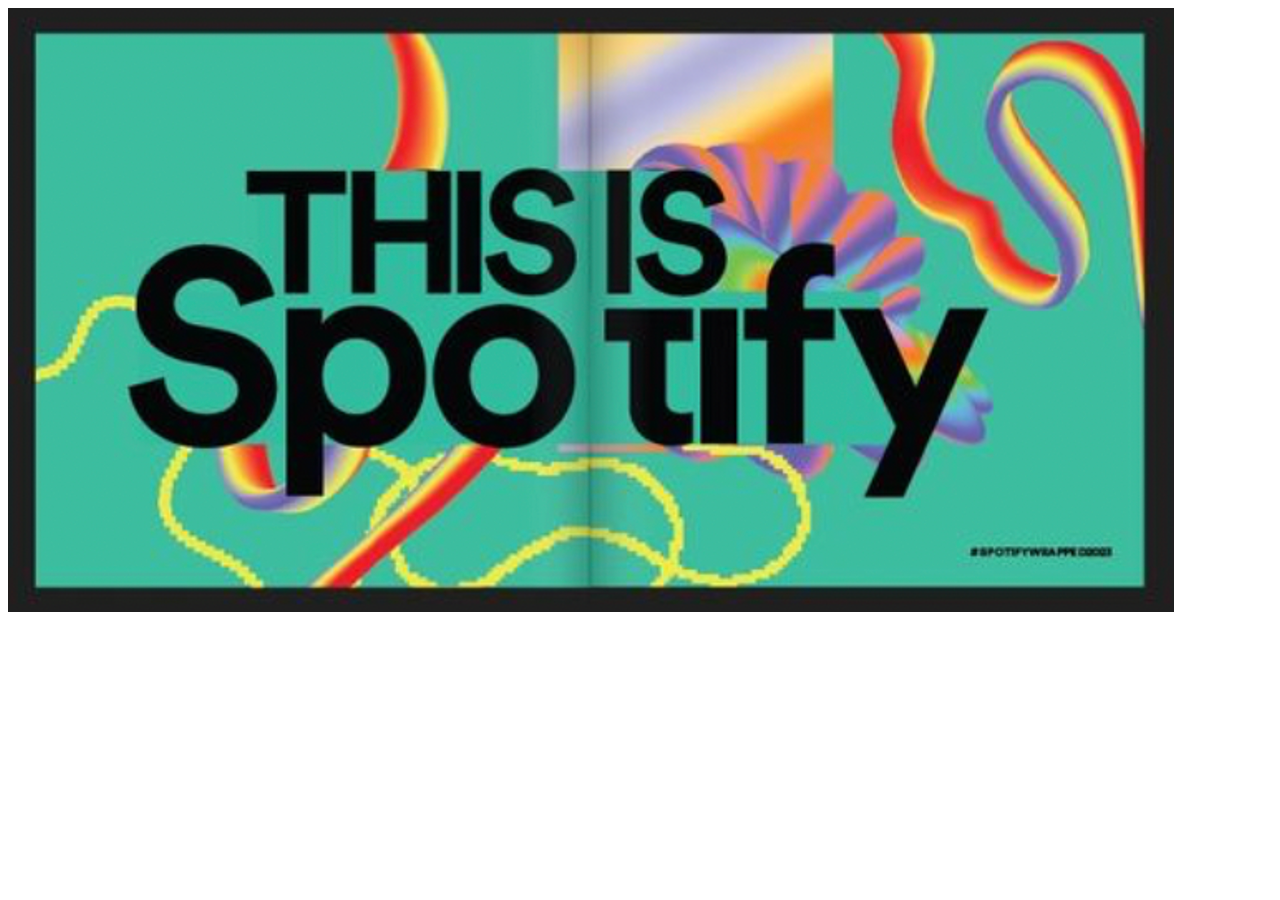
==== index.html @ 3b766280 "modif index.html" ====
<!DOCTYPE html>
<html lang="fr">
<head>
    <meta charset="UTF-8">
    <link href="style.css" rel="stylesheet">
</head>
<body>
    <img src= "img/image_d_accueil_spotify.png" alt= "img.png">
</body>
</html>
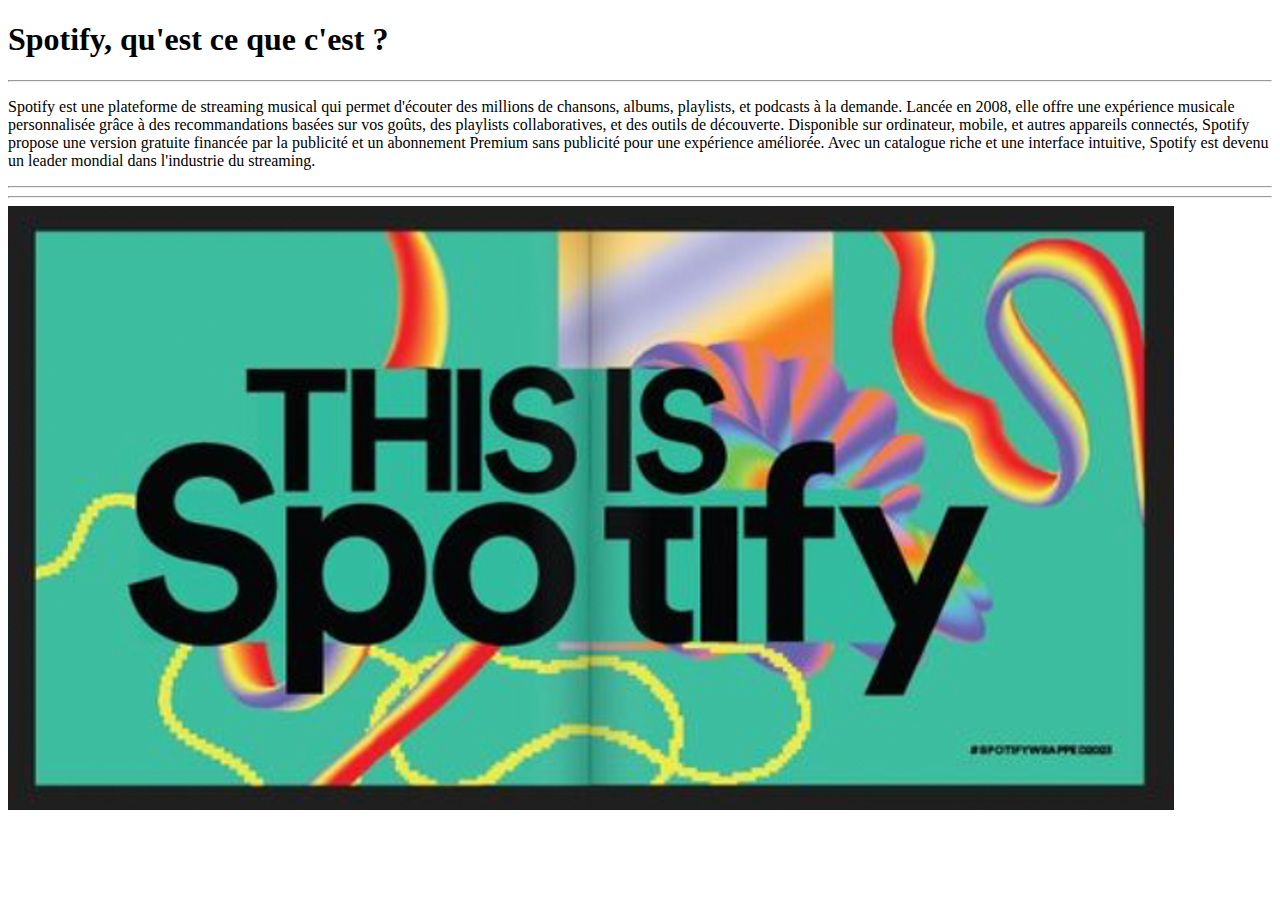
==== commit 44946d45: "ajout css general" ====
--- a/index.html
+++ b/index.html
@@ -5,6 +5,15 @@
     <link href="style.css" rel="stylesheet">
 </head>
 <body>
+    <h1>
+        Spotify, qu'est ce que c'est ?
+    </h1>
+    <hr>
+    <p>
+        Spotify est une plateforme de streaming musical qui permet d'écouter des millions de chansons, albums, playlists, et podcasts à la demande. Lancée en 2008, elle offre une expérience musicale personnalisée grâce à des recommandations basées sur vos goûts, des playlists collaboratives, et des outils de découverte. Disponible sur ordinateur, mobile, et autres appareils connectés, Spotify propose une version gratuite financée par la publicité et un abonnement Premium sans publicité pour une expérience améliorée. Avec un catalogue riche et une interface intuitive, Spotify est devenu un leader mondial dans l'industrie du streaming.
+    </p>
+    <hr><hr>
+    
     <img src= "img/image_d_accueil_spotify.png" alt= "img.png">
 </body>
 </html>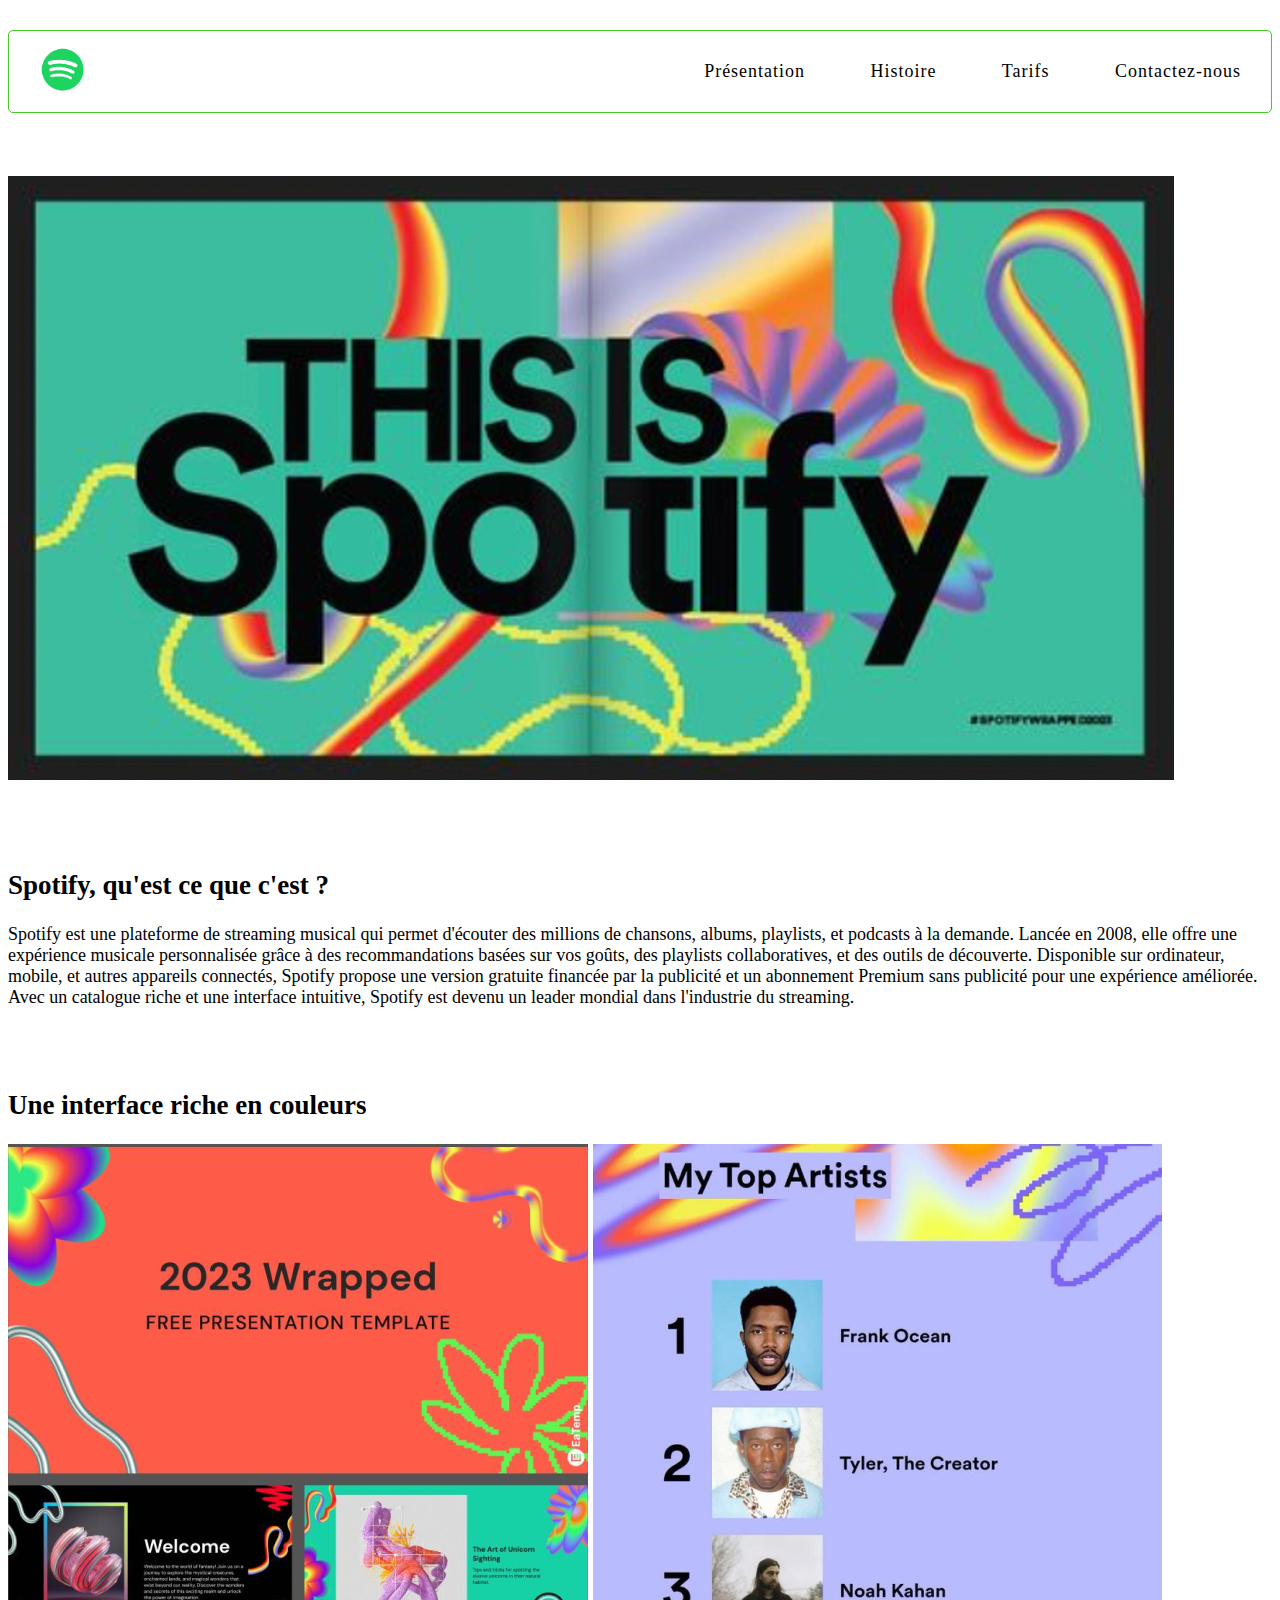
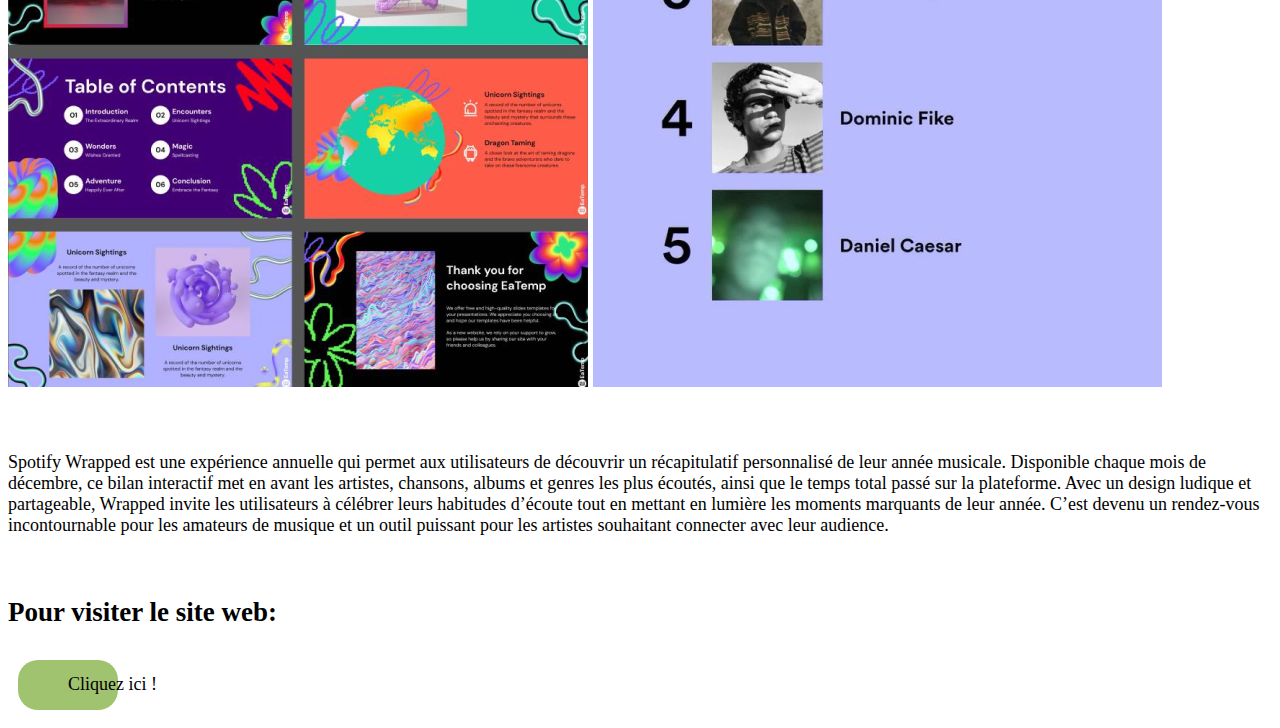
==== commit bb69d339: "Merge branch 'RMichel'" ====
--- a/index.html
+++ b/index.html
@@ -1,19 +1,76 @@
 <!DOCTYPE html>
 <html lang="fr">
+
 <head>
     <meta charset="UTF-8">
-    <link href="style.css" rel="stylesheet">
+    <meta name="viewport" content="width=device-width, initial-scale=1.0">
+    <title>Accueil</title>
+    <link rel="icon" href="./img/logo_spotify.png" type="icone/x-icon">
+    <link href="./style_general.css" rel="stylesheet">
+    <link href="./style_index.css" rel="stylesheet">
 </head>
+
 <body>
-    <h1>
-        Spotify, qu'est ce que c'est ?
-    </h1>
-    <hr>
-    <p>
-        Spotify est une plateforme de streaming musical qui permet d'écouter des millions de chansons, albums, playlists, et podcasts à la demande. Lancée en 2008, elle offre une expérience musicale personnalisée grâce à des recommandations basées sur vos goûts, des playlists collaboratives, et des outils de découverte. Disponible sur ordinateur, mobile, et autres appareils connectés, Spotify propose une version gratuite financée par la publicité et un abonnement Premium sans publicité pour une expérience améliorée. Avec un catalogue riche et une interface intuitive, Spotify est devenu un leader mondial dans l'industrie du streaming.
-    </p>
-    <hr><hr>
-    
-    <img src= "img/image_d_accueil_spotify.png" alt= "img.png">
+    <!-- en tête du site  -->
+    <a href="./index.html"><img id="img-nav" src="./img/logo_spotify.png"></a>
+    <nav id="head-nav">
+        <a href="./presentation.html">Présentation</a>
+        <a href="./histoire.html">Histoire</a>
+        <a href="./tarifs.html">Tarifs</a>
+        <a href="./contact.html">Contactez-nous</a>
+    </nav>
+    <br><br><br>
+
+    <section id="index">
+
+        <img src="img/image_d_accueil_spotify.png" alt="image d'accueil">
+        <br><br><br><br>
+        <!-- Première partie -->
+        <h2>
+         Spotify, qu'est ce que c'est ?
+        </h2>
+        <p>
+            Spotify est une plateforme de streaming musical qui permet d'écouter 
+            des millions de chansons, albums, playlists, et podcasts à la demande. 
+            Lancée en 2008, elle offre une expérience musicale personnalisée grâce à des
+            recommandations basées sur vos goûts, des playlists collaboratives, et des outils 
+            de découverte. Disponible sur ordinateur, mobile, et autres appareils connectés, 
+            Spotify propose une version gratuite financée par la publicité et un abonnement Premium 
+            sans publicité pour une expérience améliorée. Avec un catalogue riche et une interface intuitive, 
+            Spotify est devenu un leader mondial dans l'industrie du streaming.
+        </p>
+        <br><br>
+        <!-- Deuxième partie -->
+        <h2>
+            Une interface riche en couleurs
+        </h2>
+        <div id="interface">
+            <img src="./img/wrapped_spotify.png" alt="interface spotify (wrapped)">
+            <img src="./img/top_artistes.png" alt="top artistes à l'année">
+        </div>
+        <br><br>
+        <p>
+            Spotify Wrapped est une expérience annuelle qui permet aux utilisateurs de découvrir 
+            un récapitulatif personnalisé de leur année musicale. Disponible chaque mois de décembre, 
+            ce bilan interactif met en avant les artistes, chansons, albums et genres les plus écoutés, 
+            ainsi que le temps total passé sur la plateforme. Avec un design ludique et partageable, Wrapped 
+            invite les utilisateurs à célébrer leurs habitudes d’écoute tout en mettant en lumière les moments 
+            marquants de leur année. C’est devenu un rendez-vous incontournable pour les amateurs de musique et 
+            un outil puissant pour les artistes souhaitant connecter avec leur audience.
+        </p>
+        <br>
+        <!-- troisième partie -->
+        <h2>
+            Pour visiter le site web:
+        </h2>
+        <svg width="150" height="65" xmlns="http://www.w3.org/2000/svg">
+            <a xlink:href="https://open.spotify.com/intl-fr" target="_blank">
+              <rect width="100" height="50" x="10" y="10" rx="20" ry="20" fill="#A0C36F" />
+                <text class="texte_svg" x="60" y="40">
+                    Cliquez ici !
+                </text>
+            </a>
+        </svg>
+    </section>
 </body>
 </html>--- a/style_general.css
+++ b/style_general.css
@@ -0,0 +1,36 @@
+body {
+    font-family: "Inter", serif;
+    font-size: large;
+}
+
+#head-nav a:hover {
+    color:white;
+    background-color:#47c827;
+}
+
+#head-nav {
+    color:black;
+    text-decoration: none;
+    text-align: right;
+    top: 20px;
+    right: 20px;
+    margin-top: 30px;
+    padding: 30px;
+    border: 1px solid;
+    border-radius: 5px;
+    border-color:#47c827;
+    letter-spacing: 1px;
+    word-spacing: 60px;
+}
+#head-nav a {
+    color:black;
+    text-decoration: none;
+}
+
+#img-nav {
+    float: left;
+    width: 70px;
+    height: 70px;
+    margin-left: 20px;
+    margin-top: 5px;
+}